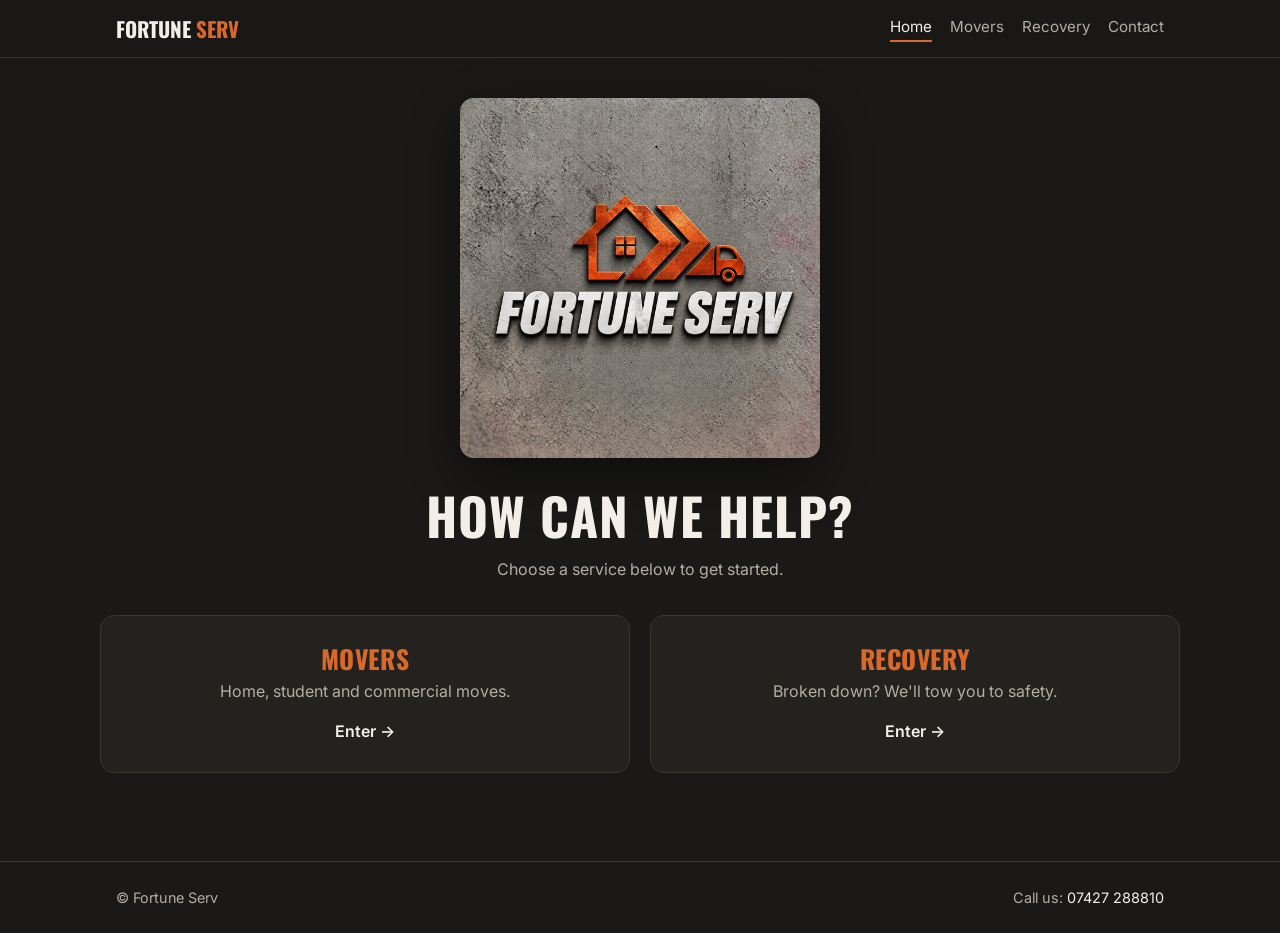
==== index.html @ 7a028d31 "Initial Fortune Serv website Co-Authored-By: Claude Opus 5.5 <noreply@anthropic.com>" ====
<!doctype html>
<html lang="en">
<head>
  <meta charset="utf-8">
  <meta name="viewport" content="width=device-width, initial-scale=1">
  <title>Fortune Serv | Movers &amp; Vehicle Recovery</title>
  <meta name="description" content="Fortune Serv — home, student and commercial moves, plus vehicle recovery and towing.">
  <link rel="icon" href="images/fortune-serv-logo.jpg">
  <link rel="preconnect" href="https://fonts.googleapis.com">
  <link rel="preconnect" href="https://fonts.gstatic.com" crossorigin>
  <link href="https://fonts.googleapis.com/css2?family=Inter:wght@400;600&family=Oswald:wght@600;700&display=swap" rel="stylesheet">
  <link rel="stylesheet" href="css/style.css">
</head>
<body>
  <header class="site-header">
    <div class="container">
      <a class="brand" href="index.html">Fortune <span>Serv</span></a>
      <nav class="nav">
        <a href="index.html" aria-current="page">Home</a>
        <a href="movers.html">Movers</a>
        <a href="recovery.html">Recovery</a>
        <a href="contact.html">Contact</a>
      </nav>
    </div>
  </header>

  <main>
    <section class="hero container">
      <img class="hero-logo" src="images/fortune-serv-logo.jpg" alt="Fortune Serv logo">
      <h1>How can we help?</h1>
      <p>Choose a service below to get started.</p>

      <div class="choice-grid">
        <a class="choice" href="movers.html">
          <h2>Movers</h2>
          <p>Home, student and commercial moves.</p>
          <span class="arrow">Enter &rarr;</span>
        </a>
        <a class="choice" href="recovery.html">
          <h2>Recovery</h2>
          <p>Broken down? We'll tow you to safety.</p>
          <span class="arrow">Enter &rarr;</span>
        </a>
      </div>
    </section>
  </main>

  <footer class="site-footer">
    <div class="container">
      <span>&copy; Fortune Serv</span>
      <span>Call us: <a href="tel:+447427288810">07427 288810</a></span>
    </div>
  </footer>
</body>
</html>
---- css/style.css ----
/* Fortune Serv — shared styles */
:root {
  --bg: #1a1918;
  --surface: #24221f;
  --surface-2: #2e2b27;
  --line: #3a3631;
  --text: #f3efe8;
  --muted: #b5ada2;
  --accent: #d9692a;
  --accent-hover: #ef7c3a;
  --radius: 14px;
  --max: 1080px;
}

* { box-sizing: border-box; margin: 0; }

body {
  font-family: "Inter", system-ui, -apple-system, "Segoe UI", sans-serif;
  background: var(--bg);
  color: var(--text);
  line-height: 1.6;
  min-height: 100vh;
  display: flex;
  flex-direction: column;
}

img { max-width: 100%; display: block; }
a { color: inherit; }

h1, h2, h3 {
  font-family: "Oswald", "Arial Narrow", sans-serif;
  text-transform: uppercase;
  letter-spacing: 0.02em;
  line-height: 1.15;
}

.container {
  width: 100%;
  max-width: var(--max);
  margin: 0 auto;
  padding: 0 16px;
}

/* Header */
.site-header {
  position: sticky;
  top: 0;
  z-index: 10;
  background: rgba(26, 25, 24, 0.95);
  backdrop-filter: blur(6px);
  border-bottom: 1px solid var(--line);
}
.site-header .container {
  display: flex;
  flex-wrap: wrap;
  align-items: center;
  justify-content: space-between;
  gap: 8px 20px;
  padding-top: 12px;
  padding-bottom: 12px;
}
.brand {
  font-family: "Oswald", sans-serif;
  font-weight: 700;
  font-size: 1.3rem;
  text-transform: uppercase;
  text-decoration: none;
}
.brand span { color: var(--accent); }
.nav { display: flex; flex-wrap: wrap; gap: 6px 18px; }
.nav a {
  color: var(--muted);
  text-decoration: none;
  font-size: 0.95rem;
}
.nav a:hover, .nav a[aria-current="page"] { color: var(--text); }
.nav a[aria-current="page"] { border-bottom: 2px solid var(--accent); }

main { flex: 1; padding-bottom: 64px; }

/* Buttons */
.btn {
  display: inline-flex;
  align-items: center;
  justify-content: center;
  gap: 8px;
  padding: 14px 28px;
  border: 2px solid var(--accent);
  border-radius: 999px;
  background: var(--accent);
  color: #fff;
  font: inherit;
  font-weight: 600;
  text-decoration: none;
  cursor: pointer;
  transition: background 0.15s, border-color 0.15s, transform 0.15s;
}
.btn:hover { background: var(--accent-hover); border-color: var(--accent-hover); transform: translateY(-1px); }
.btn-outline { background: transparent; color: var(--text); }
.btn-outline:hover { background: var(--accent); }
.btn-lg { padding: 18px 36px; font-size: 1.15rem; }

/* Hero */
.hero { text-align: center; padding: 40px 0 24px; }
.hero-logo {
  width: min(360px, 78vw);
  margin: 0 auto 28px;
  border-radius: var(--radius);
  box-shadow: 0 20px 50px rgba(0, 0, 0, 0.45);
}
.hero h1 { font-size: clamp(2rem, 6vw, 3.2rem); }
.hero p { color: var(--muted); max-width: 560px; margin: 12px auto 0; }

/* Choice buttons (landing + movers) */
.choice-grid {
  display: grid;
  grid-template-columns: repeat(auto-fit, minmax(220px, 1fr));
  gap: 20px;
  margin-top: 32px;
}
.choice {
  display: block;
  padding: 28px 24px;
  background: var(--surface);
  border: 1px solid var(--line);
  border-radius: var(--radius);
  text-align: center;
  text-decoration: none;
  transition: border-color 0.15s, transform 0.15s;
}
.choice:hover { border-color: var(--accent); transform: translateY(-3px); }
.choice h2 { font-size: 1.6rem; color: var(--accent); }
.choice p { color: var(--muted); margin-top: 6px; }
.choice .arrow { display: inline-block; margin-top: 14px; font-weight: 600; }

/* Section heading */
.page-head { padding: 40px 0 8px; }
.page-head .eyebrow {
  color: var(--accent);
  font-weight: 600;
  font-size: 0.9rem;
  text-transform: uppercase;
  letter-spacing: 0.08em;
}
.page-head h1 { font-size: clamp(2rem, 5vw, 2.8rem); margin-top: 4px; }
.page-head p { color: var(--muted); margin-top: 8px; max-width: 620px; }

/* Service cards */
.service-grid {
  display: grid;
  grid-template-columns: repeat(auto-fit, minmax(260px, 1fr));
  gap: 20px;
  margin-top: 28px;
}
.service {
  display: flex;
  flex-direction: column;
  background: var(--surface);
  border: 1px solid var(--line);
  border-radius: var(--radius);
  overflow: hidden;
}
.service-body { padding: 20px 20px 0; flex: 1; }
.service h2 { font-size: 1.35rem; }
.service p { color: var(--muted); margin-top: 6px; }
.service-img {
  aspect-ratio: 16 / 10;
  margin: 18px 20px 0;
  border-radius: 10px;
  background: var(--surface-2);
  border: 1px dashed var(--line);
  display: grid;
  place-items: center;
  color: var(--muted);
  font-size: 0.85rem;
  object-fit: cover;
}
.service .btn { margin: 20px; }

/* Recovery call panel */
.call-panel {
  max-width: 560px;
  margin: 8px auto 0;
  padding: 32px 24px;
  background: var(--surface);
  border: 2px solid var(--accent);
  border-radius: var(--radius);
  text-align: center;
}
.call-panel h2 { font-size: clamp(1.8rem, 5vw, 2.4rem); }
.call-panel .phone {
  display: block;
  margin: 10px 0 22px;
  font-family: "Oswald", sans-serif;
  font-size: clamp(1.6rem, 6vw, 2.2rem);
  color: var(--accent);
  text-decoration: none;
}

/* Contact */
.contact-grid {
  display: grid;
  grid-template-columns: 1fr;
  gap: 24px;
  margin-top: 28px;
}
@media (min-width: 800px) {
  .contact-grid { grid-template-columns: 1fr 1.6fr; }
}
.card {
  background: var(--surface);
  border: 1px solid var(--line);
  border-radius: var(--radius);
  padding: 24px;
}
.card h2 { font-size: 1.4rem; margin-bottom: 8px; }
.card .phone {
  display: inline-block;
  font-family: "Oswald", sans-serif;
  font-size: 1.8rem;
  color: var(--accent);
  text-decoration: none;
  margin: 4px 0 16px;
}
.card p { color: var(--muted); }

.form { display: grid; gap: 16px; }
.field { display: grid; gap: 6px; }
.field label { font-weight: 600; font-size: 0.95rem; }
.field input, .field textarea {
  width: 100%;
  padding: 12px 14px;
  background: var(--bg);
  color: var(--text);
  border: 1px solid var(--line);
  border-radius: 10px;
  font: inherit;
}
.field input:focus, .field textarea:focus {
  outline: none;
  border-color: var(--accent);
  box-shadow: 0 0 0 3px rgba(217, 105, 42, 0.25);
}
.field textarea { min-height: 140px; resize: vertical; }

/* Footer */
.site-footer {
  border-top: 1px solid var(--line);
  padding: 24px 0;
  color: var(--muted);
  font-size: 0.9rem;
}
.site-footer .container {
  display: flex;
  flex-wrap: wrap;
  justify-content: space-between;
  gap: 8px;
}
.site-footer a { color: var(--text); text-decoration: none; }
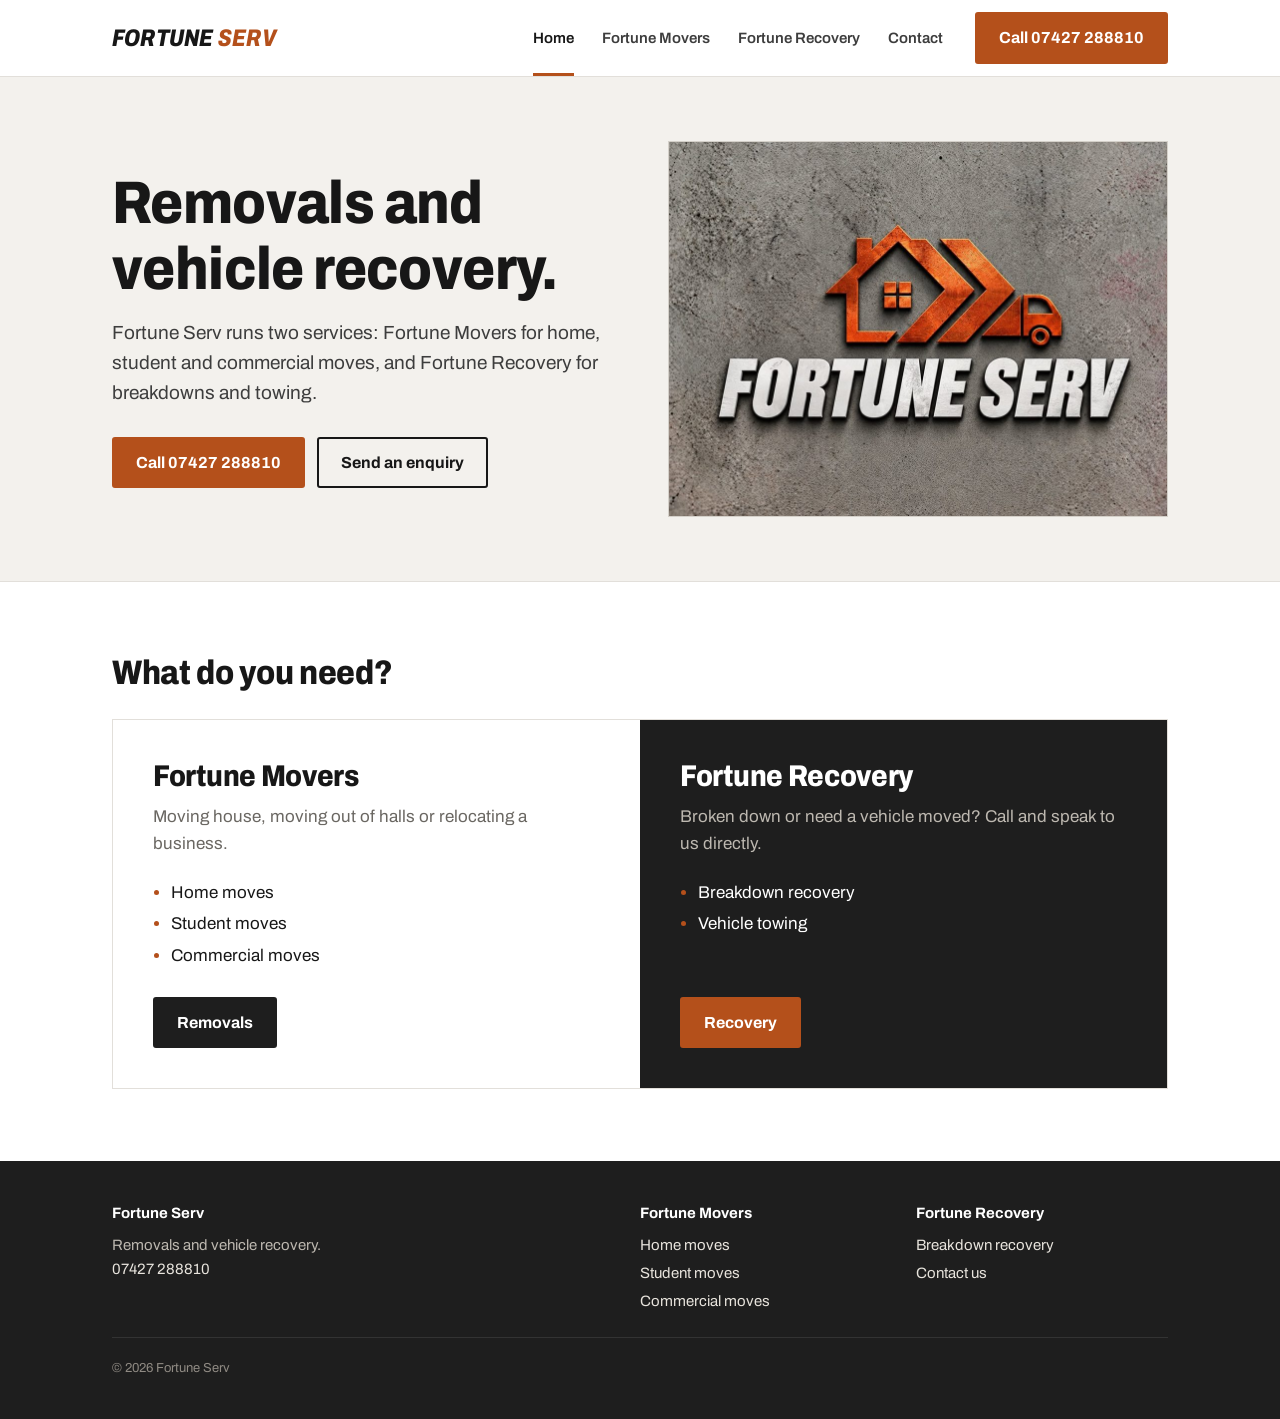
==== commit 9f7a9de7: "Redesign site: light professional layout, cropped logo banners, mobile call bar Co-Authored-By: Clau" ====
--- a/index.html
+++ b/index.html
@@ -1,55 +1,99 @@
 <!doctype html>
-<html lang="en">
+<html lang="en-GB">
 <head>
   <meta charset="utf-8">
   <meta name="viewport" content="width=device-width, initial-scale=1">
-  <title>Fortune Serv | Movers &amp; Vehicle Recovery</title>
-  <meta name="description" content="Fortune Serv — home, student and commercial moves, plus vehicle recovery and towing.">
-  <link rel="icon" href="images/fortune-serv-logo.jpg">
+  <title>Fortune Serv | Removals and Vehicle Recovery</title>
+  <meta name="description" content="Fortune Serv: home, student and commercial removals with Fortune Movers, and breakdown recovery with Fortune Recovery.">
+  <link rel="icon" href="images/favicon.svg" type="image/svg+xml">
   <link rel="preconnect" href="https://fonts.googleapis.com">
   <link rel="preconnect" href="https://fonts.gstatic.com" crossorigin>
-  <link href="https://fonts.googleapis.com/css2?family=Inter:wght@400;600&family=Oswald:wght@600;700&display=swap" rel="stylesheet">
+  <link href="https://fonts.googleapis.com/css2?family=Archivo:ital,wdth,wght@0,62..125,400..800;1,62..125,800&display=swap" rel="stylesheet">
   <link rel="stylesheet" href="css/style.css">
 </head>
 <body>
-  <header class="site-header">
-    <div class="container">
-      <a class="brand" href="index.html">Fortune <span>Serv</span></a>
-      <nav class="nav">
+  <header class="header">
+    <div class="wrap">
+      <a class="wordmark" href="index.html">Fortune <b>Serv</b></a>
+      <nav class="nav" aria-label="Main">
         <a href="index.html" aria-current="page">Home</a>
-        <a href="movers.html">Movers</a>
-        <a href="recovery.html">Recovery</a>
+        <a href="movers.html"><span class="nav-full">Fortune </span>Movers</a>
+        <a href="recovery.html"><span class="nav-full">Fortune </span>Recovery</a>
         <a href="contact.html">Contact</a>
       </nav>
+      <a class="btn header-call" href="tel:+447427288810">Call 07427 288810</a>
     </div>
   </header>
 
   <main>
-    <section class="hero container">
-      <img class="hero-logo" src="images/fortune-serv-logo.jpg" alt="Fortune Serv logo">
-      <h1>How can we help?</h1>
-      <p>Choose a service below to get started.</p>
+    <section class="hero">
+      <div class="wrap">
+        <div>
+          <h1>Removals and vehicle recovery.</h1>
+          <p class="lede">Fortune Serv runs two services: Fortune Movers for home, student and commercial moves, and Fortune Recovery for breakdowns and towing.</p>
+          <div class="actions">
+            <a class="btn" href="tel:+447427288810">Call 07427 288810</a>
+            <a class="btn btn-ghost" href="contact.html">Send an enquiry</a>
+          </div>
+        </div>
+        <img class="hero-img" src="images/hero-serv.jpg" width="1000" height="750" alt="Fortune Serv logo">
+      </div>
+    </section>
 
-      <div class="choice-grid">
-        <a class="choice" href="movers.html">
-          <h2>Movers</h2>
-          <p>Home, student and commercial moves.</p>
-          <span class="arrow">Enter &rarr;</span>
-        </a>
-        <a class="choice" href="recovery.html">
-          <h2>Recovery</h2>
-          <p>Broken down? We'll tow you to safety.</p>
-          <span class="arrow">Enter &rarr;</span>
-        </a>
+    <section class="section">
+      <div class="wrap">
+        <h2 class="section-title">What do you need?</h2>
+        <div class="split">
+          <div class="split-item">
+            <h3>Fortune Movers</h3>
+            <p>Moving house, moving out of halls or relocating a business.</p>
+            <ul>
+              <li>Home moves</li>
+              <li>Student moves</li>
+              <li>Commercial moves</li>
+            </ul>
+            <a class="btn btn-dark" href="movers.html">Removals</a>
+          </div>
+          <div class="split-item is-dark">
+            <h3>Fortune Recovery</h3>
+            <p>Broken down or need a vehicle moved? Call and speak to us directly.</p>
+            <ul>
+              <li>Breakdown recovery</li>
+              <li>Vehicle towing</li>
+            </ul>
+            <a class="btn" href="recovery.html">Recovery</a>
+          </div>
+        </div>
       </div>
     </section>
   </main>
 
-  <footer class="site-footer">
-    <div class="container">
-      <span>&copy; Fortune Serv</span>
-      <span>Call us: <a href="tel:+447427288810">07427 288810</a></span>
+  <footer class="footer">
+    <div class="wrap">
+      <div>
+        <h4>Fortune Serv</h4>
+        <p>Removals and vehicle recovery.</p>
+        <p><a href="tel:+447427288810">07427 288810</a></p>
+      </div>
+      <div>
+        <h4>Fortune Movers</h4>
+        <ul>
+          <li><a href="home-moves.html">Home moves</a></li>
+          <li><a href="student-moves.html">Student moves</a></li>
+          <li><a href="commercial-moves.html">Commercial moves</a></li>
+        </ul>
+      </div>
+      <div>
+        <h4>Fortune Recovery</h4>
+        <ul>
+          <li><a href="recovery.html">Breakdown recovery</a></li>
+          <li><a href="contact.html">Contact us</a></li>
+        </ul>
+      </div>
+      <p class="legal">&copy; 2026 Fortune Serv</p>
     </div>
   </footer>
+
+  <a class="callbar" href="tel:+447427288810">Call 07427 288810</a>
 </body>
 </html>
--- a/css/style.css
+++ b/css/style.css
@@ -1,259 +1,391 @@
-/* Fortune Serv — shared styles */
+/* Fortune Serv */
+
 :root {
-  --bg: #1a1918;
-  --surface: #24221f;
-  --surface-2: #2e2b27;
-  --line: #3a3631;
-  --text: #f3efe8;
-  --muted: #b5ada2;
-  --accent: #d9692a;
-  --accent-hover: #ef7c3a;
-  --radius: 14px;
-  --max: 1080px;
-}
-
-* { box-sizing: border-box; margin: 0; }
+  --ink: #171717;
+  --ink-soft: #3d3d3d;
+  --muted: #6a6762;
+  --line: #e2dfda;
+  --paper: #ffffff;
+  --stone: #f3f1ed;
+  --char: #1e1e1e;
+  --copper: #b4501b;
+  --copper-dark: #933f13;
+  --wrap: 1120px;
+}
+
+* { box-sizing: border-box; margin: 0; padding: 0; }
+
+html { -webkit-text-size-adjust: 100%; }
 
 body {
-  font-family: "Inter", system-ui, -apple-system, "Segoe UI", sans-serif;
-  background: var(--bg);
-  color: var(--text);
+  font-family: "Archivo", "Helvetica Neue", Arial, sans-serif;
+  font-size: 17px;
   line-height: 1.6;
-  min-height: 100vh;
-  display: flex;
-  flex-direction: column;
-}
-
-img { max-width: 100%; display: block; }
+  color: var(--ink);
+  background: var(--paper);
+}
+
+img { display: block; max-width: 100%; height: auto; }
 a { color: inherit; }
 
 h1, h2, h3 {
-  font-family: "Oswald", "Arial Narrow", sans-serif;
-  text-transform: uppercase;
-  letter-spacing: 0.02em;
-  line-height: 1.15;
-}
-
-.container {
-  width: 100%;
-  max-width: var(--max);
+  font-weight: 800;
+  font-stretch: 88%;
+  line-height: 1.1;
+  letter-spacing: -0.01em;
+}
+
+.wrap {
+  max-width: var(--wrap);
   margin: 0 auto;
   padding: 0 16px;
 }
-
-/* Header */
-.site-header {
-  position: sticky;
-  top: 0;
-  z-index: 10;
-  background: rgba(26, 25, 24, 0.95);
-  backdrop-filter: blur(6px);
+@media (min-width: 700px) {
+  .wrap { padding: 0 32px; }
+}
+
+/* ---------- Header ---------- */
+
+.header {
   border-bottom: 1px solid var(--line);
-}
-.site-header .container {
+  background: var(--paper);
+}
+.header .wrap {
   display: flex;
   flex-wrap: wrap;
   align-items: center;
   justify-content: space-between;
-  gap: 8px 20px;
-  padding-top: 12px;
-  padding-bottom: 12px;
-}
-.brand {
-  font-family: "Oswald", sans-serif;
-  font-weight: 700;
-  font-size: 1.3rem;
+  column-gap: 32px;
+}
+
+.wordmark {
+  display: inline-block;
+  padding: 16px 0;
+  text-decoration: none;
+  font-weight: 800;
+  font-stretch: 80%;
+  font-style: italic;
+  font-size: 24px;
+  letter-spacing: 0.01em;
   text-transform: uppercase;
-  text-decoration: none;
-}
-.brand span { color: var(--accent); }
-.nav { display: flex; flex-wrap: wrap; gap: 6px 18px; }
+}
+.wordmark b { color: var(--copper); font-weight: 800; }
+
+.nav {
+  display: flex;
+  gap: 24px;
+  width: 100%;
+  overflow-x: auto;
+  border-top: 1px solid var(--line);
+}
 .nav a {
-  color: var(--muted);
-  text-decoration: none;
-  font-size: 0.95rem;
-}
-.nav a:hover, .nav a[aria-current="page"] { color: var(--text); }
-.nav a[aria-current="page"] { border-bottom: 2px solid var(--accent); }
-
-main { flex: 1; padding-bottom: 64px; }
-
-/* Buttons */
+  padding: 12px 0;
+  font-size: 15px;
+  font-weight: 600;
+  color: var(--ink-soft);
+  text-decoration: none;
+  white-space: nowrap;
+  border-bottom: 3px solid transparent;
+}
+.nav a:hover { color: var(--ink); }
+.nav a[aria-current="page"] { color: var(--ink); border-bottom-color: var(--copper); }
+
+.header .header-call { display: none; }
+
+@media (min-width: 860px) {
+  .nav { width: auto; border-top: 0; margin-left: auto; gap: 28px; }
+  .header .wrap { flex-wrap: nowrap; }
+  .nav a { padding: 26px 0 23px; }
+  .header .header-call { display: inline-flex; }
+}
+
+/* ---------- Buttons ---------- */
+
 .btn {
   display: inline-flex;
   align-items: center;
   justify-content: center;
-  gap: 8px;
-  padding: 14px 28px;
-  border: 2px solid var(--accent);
-  border-radius: 999px;
-  background: var(--accent);
+  padding: 14px 22px;
+  border: 2px solid var(--copper);
+  border-radius: 3px;
+  background: var(--copper);
   color: #fff;
   font: inherit;
-  font-weight: 600;
+  font-size: 16px;
+  font-weight: 700;
+  line-height: 1.2;
   text-decoration: none;
   cursor: pointer;
-  transition: background 0.15s, border-color 0.15s, transform 0.15s;
-}
-.btn:hover { background: var(--accent-hover); border-color: var(--accent-hover); transform: translateY(-1px); }
-.btn-outline { background: transparent; color: var(--text); }
-.btn-outline:hover { background: var(--accent); }
-.btn-lg { padding: 18px 36px; font-size: 1.15rem; }
-
-/* Hero */
-.hero { text-align: center; padding: 40px 0 24px; }
-.hero-logo {
-  width: min(360px, 78vw);
-  margin: 0 auto 28px;
-  border-radius: var(--radius);
-  box-shadow: 0 20px 50px rgba(0, 0, 0, 0.45);
-}
-.hero h1 { font-size: clamp(2rem, 6vw, 3.2rem); }
-.hero p { color: var(--muted); max-width: 560px; margin: 12px auto 0; }
-
-/* Choice buttons (landing + movers) */
-.choice-grid {
-  display: grid;
-  grid-template-columns: repeat(auto-fit, minmax(220px, 1fr));
-  gap: 20px;
-  margin-top: 32px;
-}
-.choice {
-  display: block;
-  padding: 28px 24px;
-  background: var(--surface);
+}
+.btn:hover { background: var(--copper-dark); border-color: var(--copper-dark); }
+.btn:focus-visible, .nav a:focus-visible, a:focus-visible {
+  outline: 3px solid var(--copper);
+  outline-offset: 2px;
+}
+.btn-dark { background: var(--char); border-color: var(--char); }
+.btn-dark:hover { background: #000; border-color: #000; }
+.btn-ghost { background: transparent; color: var(--ink); border-color: var(--ink); }
+.btn-ghost:hover { background: var(--ink); color: #fff; border-color: var(--ink); }
+
+/* ---------- Hero ---------- */
+
+.hero {
+  background: var(--stone);
+  border-bottom: 1px solid var(--line);
+}
+.hero .wrap {
+  display: grid;
+  gap: 32px;
+  padding-top: 40px;
+  padding-bottom: 40px;
+}
+.hero h1 { font-size: clamp(36px, 7vw, 60px); }
+.hero .lede {
+  margin-top: 16px;
+  max-width: 34em;
+  font-size: 19px;
+  color: var(--ink-soft);
+}
+.hero .actions { display: flex; flex-wrap: wrap; gap: 12px; margin-top: 28px; }
+.hero-img { width: 100%; border: 1px solid #d4d0c9; }
+
+@media (min-width: 860px) {
+  .hero .wrap {
+    grid-template-columns: 1fr 1fr;
+    align-items: center;
+    gap: 56px;
+    padding-top: 64px;
+    padding-bottom: 64px;
+  }
+}
+
+.crumbs {
+  margin-bottom: 14px;
+  font-size: 14px;
+  color: var(--muted);
+}
+.crumbs a { color: var(--muted); }
+.crumbs a:hover { color: var(--ink); }
+
+/* ---------- Sections ---------- */
+
+.section { padding: 48px 0; }
+@media (min-width: 860px) {
+  .section { padding: 72px 0; }
+}
+.section-title { font-size: clamp(26px, 4vw, 34px); }
+.section-intro { margin-top: 8px; color: var(--muted); max-width: 40em; }
+
+/* Two-way split on the home page */
+.split {
+  display: grid;
+  margin-top: 28px;
   border: 1px solid var(--line);
-  border-radius: var(--radius);
-  text-align: center;
-  text-decoration: none;
-  transition: border-color 0.15s, transform 0.15s;
-}
-.choice:hover { border-color: var(--accent); transform: translateY(-3px); }
-.choice h2 { font-size: 1.6rem; color: var(--accent); }
-.choice p { color: var(--muted); margin-top: 6px; }
-.choice .arrow { display: inline-block; margin-top: 14px; font-weight: 600; }
-
-/* Section heading */
-.page-head { padding: 40px 0 8px; }
-.page-head .eyebrow {
-  color: var(--accent);
-  font-weight: 600;
-  font-size: 0.9rem;
-  text-transform: uppercase;
-  letter-spacing: 0.08em;
-}
-.page-head h1 { font-size: clamp(2rem, 5vw, 2.8rem); margin-top: 4px; }
-.page-head p { color: var(--muted); margin-top: 8px; max-width: 620px; }
-
-/* Service cards */
-.service-grid {
-  display: grid;
-  grid-template-columns: repeat(auto-fit, minmax(260px, 1fr));
-  gap: 20px;
-  margin-top: 28px;
-}
-.service {
+}
+.split-item {
   display: flex;
   flex-direction: column;
-  background: var(--surface);
-  border: 1px solid var(--line);
-  border-radius: var(--radius);
-  overflow: hidden;
-}
-.service-body { padding: 20px 20px 0; flex: 1; }
-.service h2 { font-size: 1.35rem; }
-.service p { color: var(--muted); margin-top: 6px; }
-.service-img {
-  aspect-ratio: 16 / 10;
-  margin: 18px 20px 0;
-  border-radius: 10px;
-  background: var(--surface-2);
-  border: 1px dashed var(--line);
-  display: grid;
-  place-items: center;
+  padding: 32px 24px;
+}
+.split-item + .split-item { border-top: 1px solid var(--line); }
+.split-item.is-dark { background: var(--char); color: #fff; border-color: var(--char); }
+.split-item h3 { font-size: 30px; }
+.split-item p { margin-top: 10px; color: var(--muted); }
+.split-item.is-dark p { color: #bdb8b0; }
+.split-item ul { margin: 18px 0 28px; padding-left: 18px; }
+.split-item li { margin-top: 4px; }
+.split-item li::marker { color: var(--copper); }
+.split-item .btn { margin-top: auto; align-self: flex-start; }
+
+@media (min-width: 760px) {
+  .split { grid-template-columns: 1fr 1fr; }
+  .split-item { padding: 40px; }
+  .split-item + .split-item { border-top: 0; }
+}
+
+/* Movers: three move types */
+.types {
+  display: grid;
+  margin-top: 28px;
+  border-top: 2px solid var(--ink);
+}
+.type {
+  display: grid;
+  align-content: start;
+  gap: 6px;
+  padding: 24px 0;
+  border-bottom: 1px solid var(--line);
+  text-decoration: none;
+}
+.type h3 { font-size: 26px; }
+.type p { color: var(--muted); }
+.type .go { font-weight: 700; color: var(--copper); }
+a.type:hover h3 { text-decoration: underline; text-decoration-thickness: 2px; text-underline-offset: 4px; }
+
+@media (min-width: 760px) {
+  .types { grid-template-columns: repeat(3, 1fr); border-bottom: 1px solid var(--line); }
+  .type { padding: 28px 28px 32px 0; border-bottom: 0; }
+  .type + .type { padding-left: 28px; border-left: 1px solid var(--line); }
+}
+
+/* Service list on each move page */
+.services { margin-top: 28px; border-top: 2px solid var(--ink); }
+.service {
+  display: grid;
+  gap: 16px;
+  padding: 28px 0;
+  border-bottom: 1px solid var(--line);
+}
+.service h2 { font-size: 24px; }
+.service p { margin-top: 6px; color: var(--ink-soft); max-width: 40em; }
+.service .btn { justify-self: start; }
+.service-photo { margin-top: 16px; max-width: 520px; border: 1px solid var(--line); }
+
+@media (min-width: 760px) {
+  .service { grid-template-columns: 1fr auto; align-items: start; gap: 40px; }
+}
+
+/* Call strip */
+.callout {
+  background: var(--char);
+  color: #fff;
+}
+.callout .wrap {
+  display: flex;
+  flex-wrap: wrap;
+  align-items: center;
+  justify-content: space-between;
+  gap: 16px 32px;
+  padding-top: 32px;
+  padding-bottom: 32px;
+}
+.callout p { font-size: 20px; font-weight: 600; }
+.callout p span { color: #bdb8b0; font-weight: 400; }
+
+/* Recovery */
+.phone-big {
+  display: inline-block;
+  margin-top: 8px;
+  font-size: clamp(34px, 7vw, 52px);
+  font-weight: 800;
+  font-stretch: 88%;
+  color: var(--copper);
+  text-decoration: none;
+  letter-spacing: 0.01em;
+}
+.phone-big:hover { color: var(--copper-dark); }
+
+/* ---------- Contact ---------- */
+
+.contact {
+  display: grid;
+  gap: 40px;
+}
+@media (min-width: 860px) {
+  .contact { grid-template-columns: 1fr 1.5fr; gap: 72px; }
+}
+.contact-details dt {
+  margin-top: 24px;
+  font-size: 14px;
+  font-weight: 700;
   color: var(--muted);
-  font-size: 0.85rem;
-  object-fit: cover;
-}
-.service .btn { margin: 20px; }
-
-/* Recovery call panel */
-.call-panel {
-  max-width: 560px;
-  margin: 8px auto 0;
-  padding: 32px 24px;
-  background: var(--surface);
-  border: 2px solid var(--accent);
-  border-radius: var(--radius);
-  text-align: center;
-}
-.call-panel h2 { font-size: clamp(1.8rem, 5vw, 2.4rem); }
-.call-panel .phone {
-  display: block;
-  margin: 10px 0 22px;
-  font-family: "Oswald", sans-serif;
-  font-size: clamp(1.6rem, 6vw, 2.2rem);
-  color: var(--accent);
-  text-decoration: none;
-}
-
-/* Contact */
-.contact-grid {
-  display: grid;
-  grid-template-columns: 1fr;
-  gap: 24px;
-  margin-top: 28px;
-}
-@media (min-width: 800px) {
-  .contact-grid { grid-template-columns: 1fr 1.6fr; }
-}
-.card {
-  background: var(--surface);
-  border: 1px solid var(--line);
-  border-radius: var(--radius);
-  padding: 24px;
-}
-.card h2 { font-size: 1.4rem; margin-bottom: 8px; }
-.card .phone {
-  display: inline-block;
-  font-family: "Oswald", sans-serif;
-  font-size: 1.8rem;
-  color: var(--accent);
-  text-decoration: none;
-  margin: 4px 0 16px;
-}
-.card p { color: var(--muted); }
-
-.form { display: grid; gap: 16px; }
+}
+.contact-details dt:first-child { margin-top: 0; }
+.contact-details dd { margin-top: 2px; font-size: 20px; }
+.contact-details dd a { font-weight: 700; text-decoration: none; }
+.contact-details dd a:hover { color: var(--copper); }
+.contact-note {
+  margin-top: 32px;
+  padding: 16px 18px;
+  border-left: 3px solid var(--copper);
+  background: var(--stone);
+  font-size: 15px;
+  color: var(--ink-soft);
+}
+
+.form { display: grid; gap: 20px; }
+.form-row { display: grid; gap: 20px; }
+@media (min-width: 600px) {
+  .form-row { grid-template-columns: 1fr 1fr; }
+}
 .field { display: grid; gap: 6px; }
-.field label { font-weight: 600; font-size: 0.95rem; }
+.field label { font-size: 15px; font-weight: 700; }
+.field label span { font-weight: 400; color: var(--muted); }
 .field input, .field textarea {
   width: 100%;
   padding: 12px 14px;
-  background: var(--bg);
-  color: var(--text);
-  border: 1px solid var(--line);
-  border-radius: 10px;
+  border: 1px solid #c9c5be;
+  border-radius: 3px;
+  background: #fff;
+  color: var(--ink);
   font: inherit;
+  font-size: 16px;
 }
 .field input:focus, .field textarea:focus {
-  outline: none;
-  border-color: var(--accent);
-  box-shadow: 0 0 0 3px rgba(217, 105, 42, 0.25);
-}
-.field textarea { min-height: 140px; resize: vertical; }
-
-/* Footer */
-.site-footer {
-  border-top: 1px solid var(--line);
-  padding: 24px 0;
-  color: var(--muted);
-  font-size: 0.9rem;
-}
-.site-footer .container {
-  display: flex;
-  flex-wrap: wrap;
-  justify-content: space-between;
-  gap: 8px;
-}
-.site-footer a { color: var(--text); text-decoration: none; }
+  outline: 2px solid var(--copper);
+  outline-offset: -1px;
+  border-color: var(--copper);
+}
+.field textarea { min-height: 160px; resize: vertical; }
+.form .btn { justify-self: start; }
+
+/* ---------- Footer ---------- */
+
+.footer {
+  background: var(--char);
+  color: #bdb8b0;
+  font-size: 15px;
+}
+.footer .wrap {
+  display: grid;
+  gap: 24px;
+  padding-top: 40px;
+  padding-bottom: 40px;
+}
+.footer h4 {
+  margin-bottom: 8px;
+  color: #fff;
+  font-size: 15px;
+}
+.footer ul { list-style: none; }
+.footer li { margin-top: 4px; }
+.footer a { color: #e8e4dd; text-decoration: none; }
+.footer a:hover { color: #fff; text-decoration: underline; }
+.footer .legal {
+  border-top: 1px solid #333;
+  padding-top: 20px;
+  font-size: 13px;
+  color: #8f8a83;
+}
+@media (min-width: 760px) {
+  .footer .wrap { grid-template-columns: 2fr 1fr 1fr; }
+  .footer .legal { grid-column: 1 / -1; }
+}
+
+/* ---------- Mobile call bar ---------- */
+
+.callbar {
+  position: fixed;
+  left: 0;
+  right: 0;
+  bottom: 0;
+  z-index: 20;
+  display: block;
+  padding: 14px 16px calc(14px + env(safe-area-inset-bottom));
+  background: var(--copper);
+  color: #fff;
+  text-align: center;
+  font-weight: 700;
+  text-decoration: none;
+}
+body { padding-bottom: 56px; }
+@media (min-width: 860px) {
+  .callbar { display: none; }
+  body { padding-bottom: 0; }
+}
+
+.hero-plain .wrap { display: block; }
+.nav-full { display: none; }
+@media (min-width: 860px) {
+  .nav-full { display: inline; }
+}
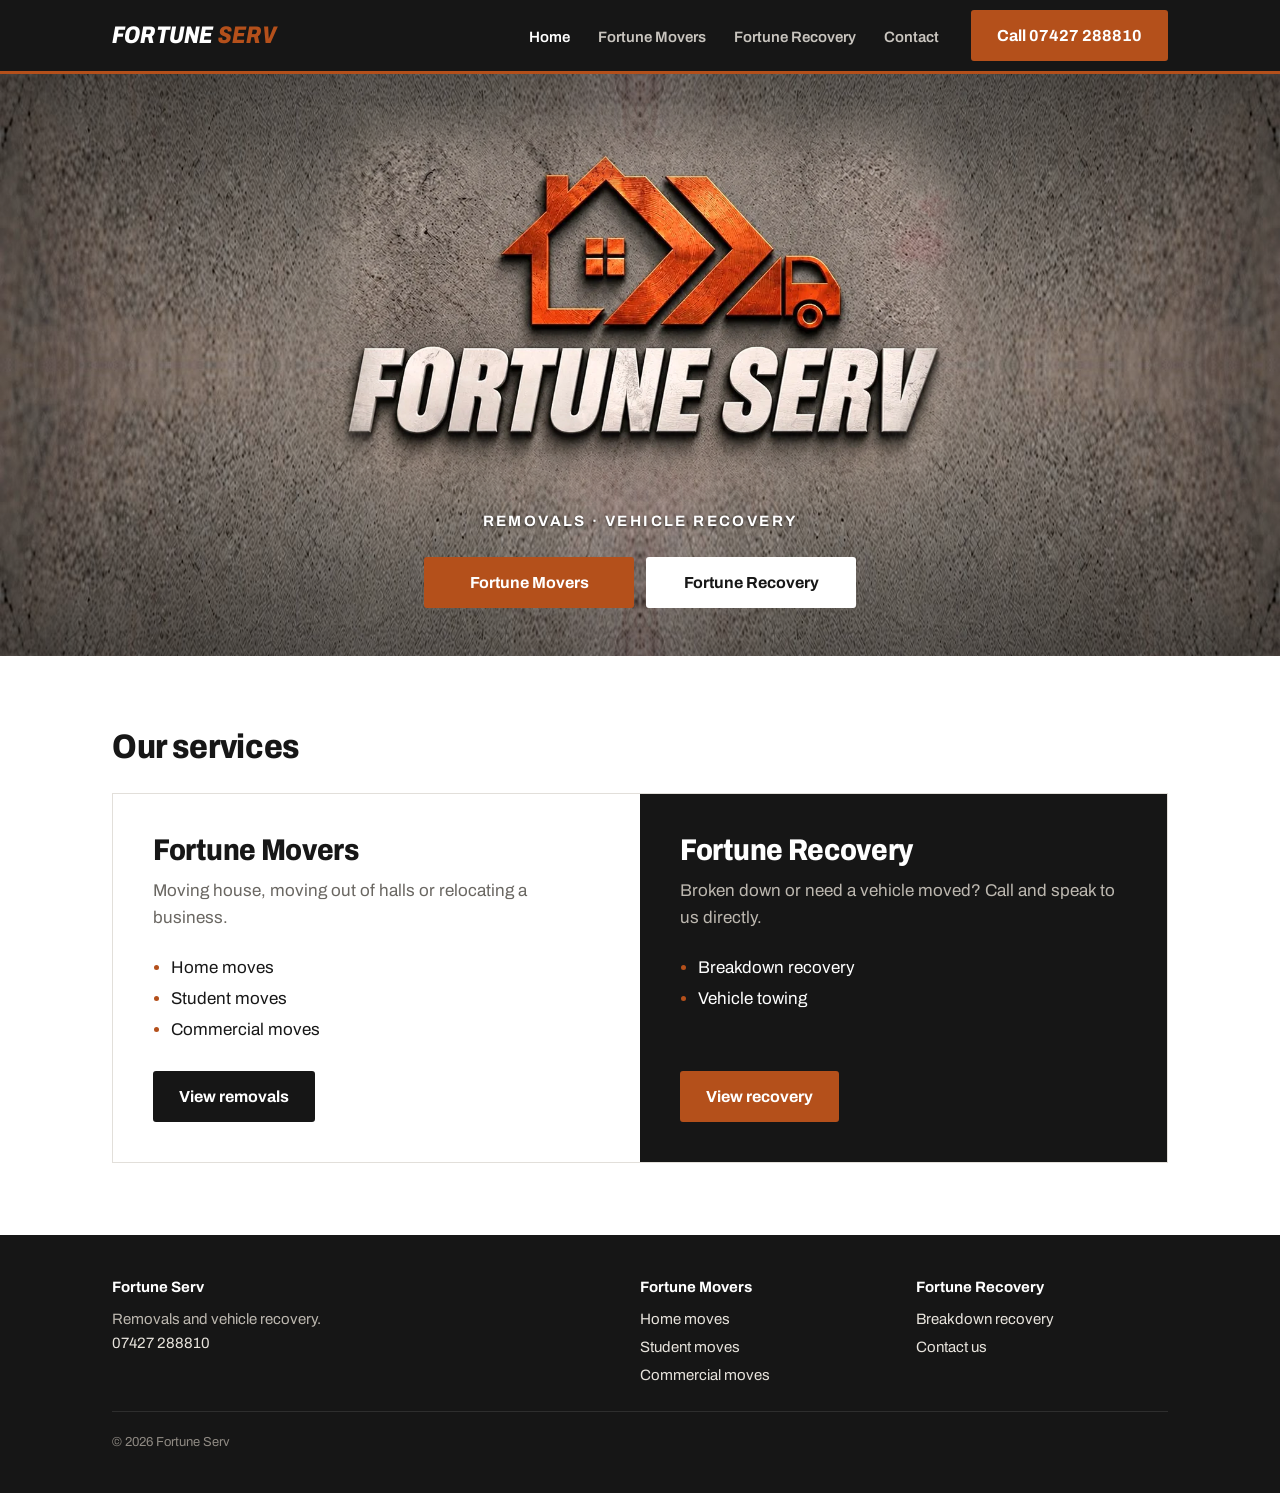
==== commit e63349d5: "Add full-width company banner and dark header; rework page layouts Co-Authored-By: Claude Opus 5.5 <" ====
--- a/index.html
+++ b/index.html
@@ -26,23 +26,20 @@
   </header>
 
   <main>
-    <section class="hero">
+    <section class="banner">
       <div class="wrap">
-        <div>
-          <h1>Removals and vehicle recovery.</h1>
-          <p class="lede">Fortune Serv runs two services: Fortune Movers for home, student and commercial moves, and Fortune Recovery for breakdowns and towing.</p>
-          <div class="actions">
-            <a class="btn" href="tel:+447427288810">Call 07427 288810</a>
-            <a class="btn btn-ghost" href="contact.html">Send an enquiry</a>
-          </div>
+        <h1><img class="banner-logo" src="images/logo-serv.webp" width="1100" height="645" alt="Fortune Serv"></h1>
+        <p class="banner-tag">Removals &middot; Vehicle Recovery</p>
+        <div class="banner-actions">
+          <a class="btn" href="movers.html">Fortune Movers</a>
+          <a class="btn btn-light" href="recovery.html">Fortune Recovery</a>
         </div>
-        <img class="hero-img" src="images/hero-serv.jpg" width="1000" height="750" alt="Fortune Serv logo">
       </div>
     </section>
 
     <section class="section">
       <div class="wrap">
-        <h2 class="section-title">What do you need?</h2>
+        <h2 class="section-title">Our services</h2>
         <div class="split">
           <div class="split-item">
             <h3>Fortune Movers</h3>
@@ -52,7 +49,7 @@
               <li>Student moves</li>
               <li>Commercial moves</li>
             </ul>
-            <a class="btn btn-dark" href="movers.html">Removals</a>
+            <a class="btn btn-dark" href="movers.html">View removals</a>
           </div>
           <div class="split-item is-dark">
             <h3>Fortune Recovery</h3>
@@ -61,7 +58,7 @@
               <li>Breakdown recovery</li>
               <li>Vehicle towing</li>
             </ul>
-            <a class="btn" href="recovery.html">Recovery</a>
+            <a class="btn" href="recovery.html">View recovery</a>
           </div>
         </div>
       </div>
--- a/css/style.css
+++ b/css/style.css
@@ -7,7 +7,7 @@
   --line: #e2dfda;
   --paper: #ffffff;
   --stone: #f3f1ed;
-  --char: #1e1e1e;
+  --char: #161616;
   --copper: #b4501b;
   --copper-dark: #933f13;
   --wrap: 1120px;
@@ -23,10 +23,15 @@
   line-height: 1.6;
   color: var(--ink);
   background: var(--paper);
+  padding-bottom: 56px; /* room for the mobile call bar */
 }
 
 img { display: block; max-width: 100%; height: auto; }
 a { color: inherit; }
+a:focus-visible, .btn:focus-visible {
+  outline: 3px solid var(--copper);
+  outline-offset: 2px;
+}
 
 h1, h2, h3 {
   font-weight: 800;
@@ -47,8 +52,9 @@
 /* ---------- Header ---------- */
 
 .header {
-  border-bottom: 1px solid var(--line);
-  background: var(--paper);
+  background: var(--char);
+  color: #fff;
+  border-bottom: 3px solid var(--copper);
 }
 .header .wrap {
   display: flex;
@@ -73,29 +79,31 @@
 
 .nav {
   display: flex;
-  gap: 24px;
+  gap: 22px;
   width: 100%;
-  overflow-x: auto;
-  border-top: 1px solid var(--line);
+  border-top: 1px solid #2c2c2c;
 }
 .nav a {
   padding: 12px 0;
   font-size: 15px;
   font-weight: 600;
-  color: var(--ink-soft);
+  color: #c9c5bf;
   text-decoration: none;
   white-space: nowrap;
   border-bottom: 3px solid transparent;
-}
-.nav a:hover { color: var(--ink); }
-.nav a[aria-current="page"] { color: var(--ink); border-bottom-color: var(--copper); }
+  margin-bottom: -3px;
+}
+.nav a:hover { color: #fff; }
+.nav a[aria-current="page"] { color: #fff; border-bottom-color: var(--copper); }
+.nav-full { display: none; }
 
 .header .header-call { display: none; }
 
 @media (min-width: 860px) {
+  .header .wrap { flex-wrap: nowrap; }
   .nav { width: auto; border-top: 0; margin-left: auto; gap: 28px; }
-  .header .wrap { flex-wrap: nowrap; }
-  .nav a { padding: 26px 0 23px; }
+  .nav a { padding: 25px 0 22px; }
+  .nav-full { display: inline; }
   .header .header-call { display: inline-flex; }
 }
 
@@ -105,7 +113,7 @@
   display: inline-flex;
   align-items: center;
   justify-content: center;
-  padding: 14px 22px;
+  padding: 14px 24px;
   border: 2px solid var(--copper);
   border-radius: 3px;
   background: var(--copper);
@@ -118,54 +126,73 @@
   cursor: pointer;
 }
 .btn:hover { background: var(--copper-dark); border-color: var(--copper-dark); }
-.btn:focus-visible, .nav a:focus-visible, a:focus-visible {
-  outline: 3px solid var(--copper);
-  outline-offset: 2px;
-}
+.btn-light { background: #fff; border-color: #fff; color: var(--ink); }
+.btn-light:hover { background: #ece9e4; border-color: #ece9e4; }
 .btn-dark { background: var(--char); border-color: var(--char); }
 .btn-dark:hover { background: #000; border-color: #000; }
-.btn-ghost { background: transparent; color: var(--ink); border-color: var(--ink); }
-.btn-ghost:hover { background: var(--ink); color: #fff; border-color: var(--ink); }
-
-/* ---------- Hero ---------- */
-
-.hero {
-  background: var(--stone);
-  border-bottom: 1px solid var(--line);
-}
-.hero .wrap {
-  display: grid;
-  gap: 32px;
-  padding-top: 40px;
-  padding-bottom: 40px;
-}
-.hero h1 { font-size: clamp(36px, 7vw, 60px); }
-.hero .lede {
-  margin-top: 16px;
-  max-width: 34em;
-  font-size: 19px;
-  color: var(--ink-soft);
-}
-.hero .actions { display: flex; flex-wrap: wrap; gap: 12px; margin-top: 28px; }
-.hero-img { width: 100%; border: 1px solid #d4d0c9; }
-
-@media (min-width: 860px) {
-  .hero .wrap {
-    grid-template-columns: 1fr 1fr;
-    align-items: center;
-    gap: 56px;
-    padding-top: 64px;
-    padding-bottom: 64px;
-  }
-}
-
-.crumbs {
-  margin-bottom: 14px;
-  font-size: 14px;
-  color: var(--muted);
-}
-.crumbs a { color: var(--muted); }
-.crumbs a:hover { color: var(--ink); }
+
+/* ---------- Banner ---------- */
+
+.banner {
+  color: #fff;
+  text-align: center;
+  background-color: #6d6862;
+  background-image:
+    radial-gradient(ellipse at center, rgba(0, 0, 0, 0) 30%, rgba(0, 0, 0, 0.55) 100%),
+    url("../images/concrete.jpg");
+  background-size: cover;
+  background-position: center;
+}
+.banner .wrap { padding-top: 32px; padding-bottom: 48px; }
+.banner-logo {
+  width: min(680px, 100%);
+  margin: 0 auto;
+}
+.banner-logo-sm { width: min(500px, 100%); }
+.banner-tag {
+  margin-top: 4px;
+  font-size: 15px;
+  font-weight: 700;
+  letter-spacing: 0.16em;
+  text-transform: uppercase;
+  text-shadow: 0 1px 3px rgba(0, 0, 0, 0.6);
+}
+.banner-actions {
+  display: flex;
+  flex-wrap: wrap;
+  justify-content: center;
+  gap: 12px;
+  margin-top: 24px;
+}
+.banner-actions .btn { min-width: 210px; }
+
+.banner-call {
+  margin-top: 4px;
+  text-shadow: 0 2px 6px rgba(0, 0, 0, 0.6);
+}
+.banner-call h1 { font-size: clamp(30px, 6vw, 44px); }
+.banner-call a {
+  display: inline-block;
+  margin-top: 4px;
+  font-size: clamp(34px, 7vw, 54px);
+  font-weight: 800;
+  font-stretch: 88%;
+  text-decoration: none;
+}
+
+/* Shorter banner with a page title, for inner pages */
+.banner-page {
+  text-align: left;
+  background-image:
+    linear-gradient(rgba(18, 18, 18, 0.62), rgba(18, 18, 18, 0.62)),
+    url("../images/concrete.jpg");
+}
+.banner-page .wrap { padding-top: 44px; padding-bottom: 48px; }
+.banner-page h1 { font-size: clamp(34px, 6vw, 52px); }
+.banner-page .lede { margin-top: 10px; max-width: 36em; font-size: 19px; color: #e4e0da; }
+.crumbs { margin-bottom: 12px; font-size: 14px; color: #cfcac3; }
+.crumbs a { color: #cfcac3; }
+.crumbs a:hover { color: #fff; }
 
 /* ---------- Sections ---------- */
 
@@ -174,9 +201,8 @@
   .section { padding: 72px 0; }
 }
 .section-title { font-size: clamp(26px, 4vw, 34px); }
-.section-intro { margin-top: 8px; color: var(--muted); max-width: 40em; }
-
-/* Two-way split on the home page */
+
+/* Home: the two businesses */
 .split {
   display: grid;
   margin-top: 28px;
@@ -203,7 +229,7 @@
   .split-item + .split-item { border-top: 0; }
 }
 
-/* Movers: three move types */
+/* Three-column rows (move types, recovery checklist) */
 .types {
   display: grid;
   margin-top: 28px;
@@ -236,7 +262,7 @@
   padding: 28px 0;
   border-bottom: 1px solid var(--line);
 }
-.service h2 { font-size: 24px; }
+.service h3 { font-size: 24px; }
 .service p { margin-top: 6px; color: var(--ink-soft); max-width: 40em; }
 .service .btn { justify-self: start; }
 .service-photo { margin-top: 16px; max-width: 520px; border: 1px solid var(--line); }
@@ -246,10 +272,7 @@
 }
 
 /* Call strip */
-.callout {
-  background: var(--char);
-  color: #fff;
-}
+.callout { background: var(--char); color: #fff; }
 .callout .wrap {
   display: flex;
   flex-wrap: wrap;
@@ -262,25 +285,9 @@
 .callout p { font-size: 20px; font-weight: 600; }
 .callout p span { color: #bdb8b0; font-weight: 400; }
 
-/* Recovery */
-.phone-big {
-  display: inline-block;
-  margin-top: 8px;
-  font-size: clamp(34px, 7vw, 52px);
-  font-weight: 800;
-  font-stretch: 88%;
-  color: var(--copper);
-  text-decoration: none;
-  letter-spacing: 0.01em;
-}
-.phone-big:hover { color: var(--copper-dark); }
-
 /* ---------- Contact ---------- */
 
-.contact {
-  display: grid;
-  gap: 40px;
-}
+.contact { display: grid; gap: 40px; }
 @media (min-width: 860px) {
   .contact { grid-template-columns: 1fr 1.5fr; gap: 72px; }
 }
@@ -342,17 +349,13 @@
   padding-top: 40px;
   padding-bottom: 40px;
 }
-.footer h4 {
-  margin-bottom: 8px;
-  color: #fff;
-  font-size: 15px;
-}
+.footer h4 { margin-bottom: 8px; color: #fff; font-size: 15px; }
 .footer ul { list-style: none; }
 .footer li { margin-top: 4px; }
 .footer a { color: #e8e4dd; text-decoration: none; }
 .footer a:hover { color: #fff; text-decoration: underline; }
 .footer .legal {
-  border-top: 1px solid #333;
+  border-top: 1px solid #2e2e2e;
   padding-top: 20px;
   font-size: 13px;
   color: #8f8a83;
@@ -370,7 +373,6 @@
   right: 0;
   bottom: 0;
   z-index: 20;
-  display: block;
   padding: 14px 16px calc(14px + env(safe-area-inset-bottom));
   background: var(--copper);
   color: #fff;
@@ -378,14 +380,7 @@
   font-weight: 700;
   text-decoration: none;
 }
-body { padding-bottom: 56px; }
 @media (min-width: 860px) {
   .callbar { display: none; }
   body { padding-bottom: 0; }
 }
-
-.hero-plain .wrap { display: block; }
-.nav-full { display: none; }
-@media (min-width: 860px) {
-  .nav-full { display: inline; }
-}
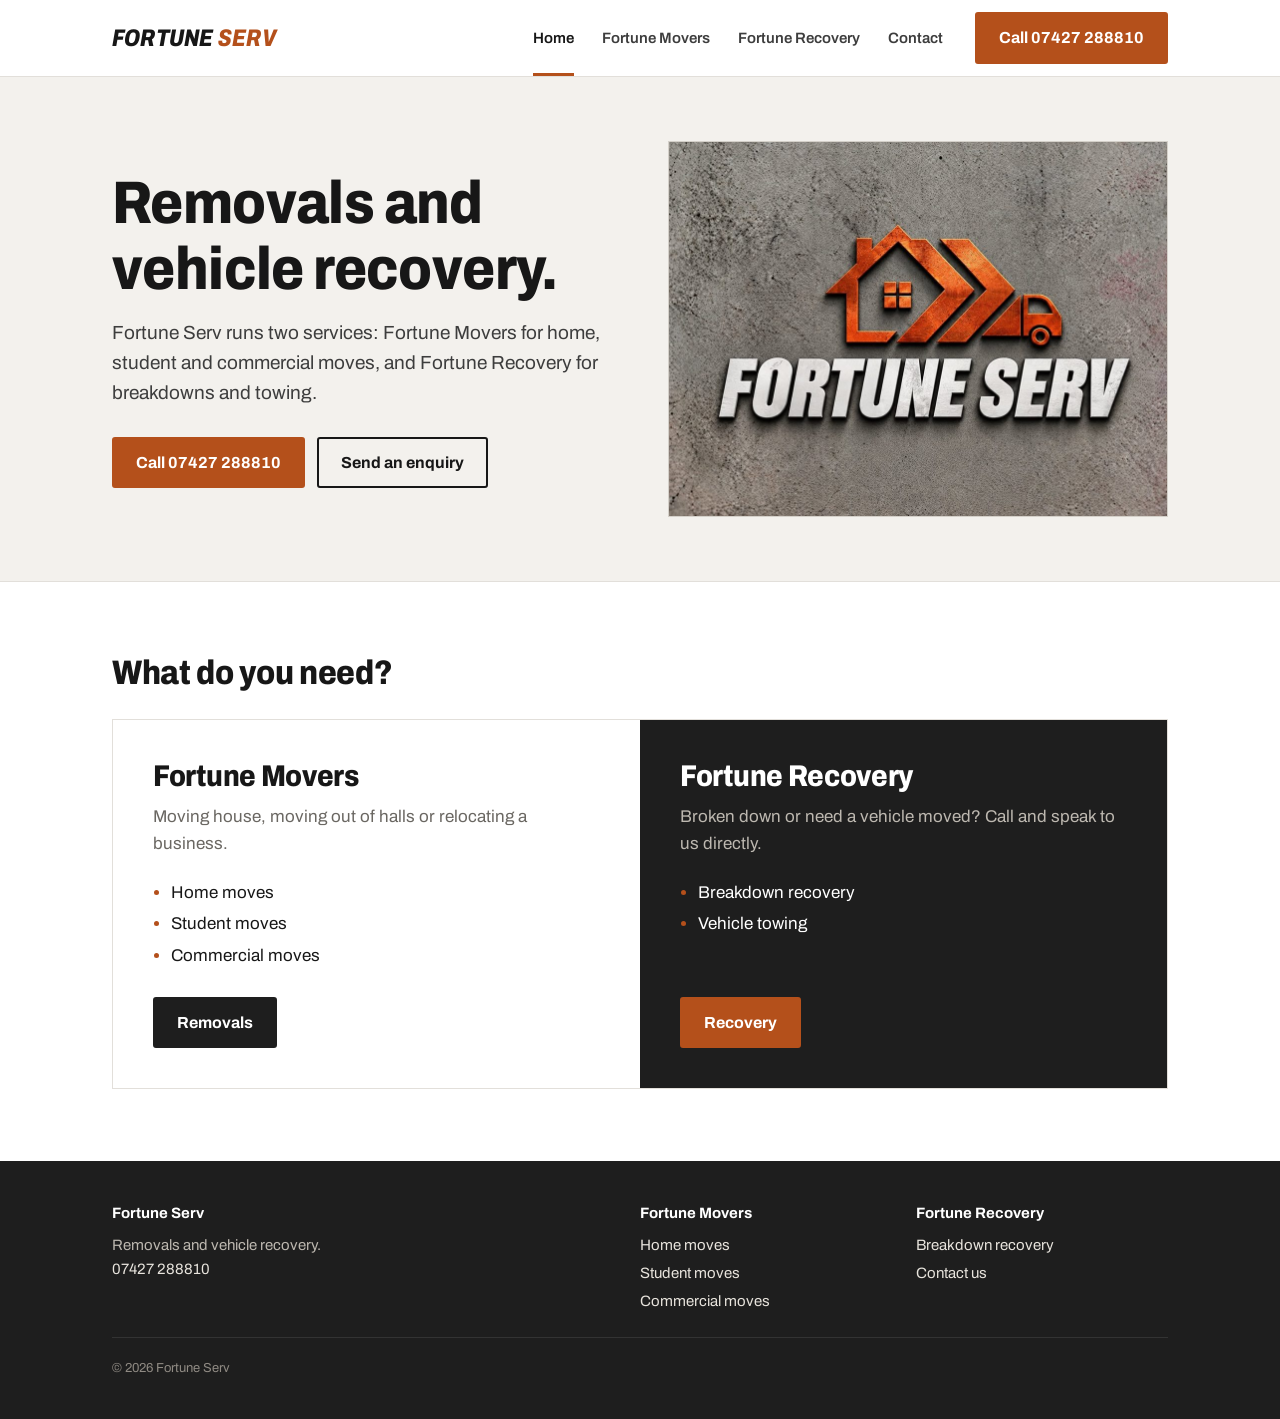
==== commit bc10383b: "Revert to previous light layout (undo banner redesign) Co-Authored-By: Claude Opus 5.5 <noreply@anth" ====
--- a/index.html
+++ b/index.html
@@ -26,20 +26,23 @@
   </header>
 
   <main>
-    <section class="banner">
+    <section class="hero">
       <div class="wrap">
-        <h1><img class="banner-logo" src="images/logo-serv.webp" width="1100" height="645" alt="Fortune Serv"></h1>
-        <p class="banner-tag">Removals &middot; Vehicle Recovery</p>
-        <div class="banner-actions">
-          <a class="btn" href="movers.html">Fortune Movers</a>
-          <a class="btn btn-light" href="recovery.html">Fortune Recovery</a>
+        <div>
+          <h1>Removals and vehicle recovery.</h1>
+          <p class="lede">Fortune Serv runs two services: Fortune Movers for home, student and commercial moves, and Fortune Recovery for breakdowns and towing.</p>
+          <div class="actions">
+            <a class="btn" href="tel:+447427288810">Call 07427 288810</a>
+            <a class="btn btn-ghost" href="contact.html">Send an enquiry</a>
+          </div>
         </div>
+        <img class="hero-img" src="images/hero-serv.jpg" width="1000" height="750" alt="Fortune Serv logo">
       </div>
     </section>
 
     <section class="section">
       <div class="wrap">
-        <h2 class="section-title">Our services</h2>
+        <h2 class="section-title">What do you need?</h2>
         <div class="split">
           <div class="split-item">
             <h3>Fortune Movers</h3>
@@ -49,7 +52,7 @@
               <li>Student moves</li>
               <li>Commercial moves</li>
             </ul>
-            <a class="btn btn-dark" href="movers.html">View removals</a>
+            <a class="btn btn-dark" href="movers.html">Removals</a>
           </div>
           <div class="split-item is-dark">
             <h3>Fortune Recovery</h3>
@@ -58,7 +61,7 @@
               <li>Breakdown recovery</li>
               <li>Vehicle towing</li>
             </ul>
-            <a class="btn" href="recovery.html">View recovery</a>
+            <a class="btn" href="recovery.html">Recovery</a>
           </div>
         </div>
       </div>
--- a/css/style.css
+++ b/css/style.css
@@ -7,7 +7,7 @@
   --line: #e2dfda;
   --paper: #ffffff;
   --stone: #f3f1ed;
-  --char: #161616;
+  --char: #1e1e1e;
   --copper: #b4501b;
   --copper-dark: #933f13;
   --wrap: 1120px;
@@ -23,15 +23,10 @@
   line-height: 1.6;
   color: var(--ink);
   background: var(--paper);
-  padding-bottom: 56px; /* room for the mobile call bar */
 }
 
 img { display: block; max-width: 100%; height: auto; }
 a { color: inherit; }
-a:focus-visible, .btn:focus-visible {
-  outline: 3px solid var(--copper);
-  outline-offset: 2px;
-}
 
 h1, h2, h3 {
   font-weight: 800;
@@ -52,9 +47,8 @@
 /* ---------- Header ---------- */
 
 .header {
-  background: var(--char);
-  color: #fff;
-  border-bottom: 3px solid var(--copper);
+  border-bottom: 1px solid var(--line);
+  background: var(--paper);
 }
 .header .wrap {
   display: flex;
@@ -79,31 +73,29 @@
 
 .nav {
   display: flex;
-  gap: 22px;
+  gap: 24px;
   width: 100%;
-  border-top: 1px solid #2c2c2c;
+  overflow-x: auto;
+  border-top: 1px solid var(--line);
 }
 .nav a {
   padding: 12px 0;
   font-size: 15px;
   font-weight: 600;
-  color: #c9c5bf;
+  color: var(--ink-soft);
   text-decoration: none;
   white-space: nowrap;
   border-bottom: 3px solid transparent;
-  margin-bottom: -3px;
-}
-.nav a:hover { color: #fff; }
-.nav a[aria-current="page"] { color: #fff; border-bottom-color: var(--copper); }
-.nav-full { display: none; }
+}
+.nav a:hover { color: var(--ink); }
+.nav a[aria-current="page"] { color: var(--ink); border-bottom-color: var(--copper); }
 
 .header .header-call { display: none; }
 
 @media (min-width: 860px) {
+  .nav { width: auto; border-top: 0; margin-left: auto; gap: 28px; }
   .header .wrap { flex-wrap: nowrap; }
-  .nav { width: auto; border-top: 0; margin-left: auto; gap: 28px; }
-  .nav a { padding: 25px 0 22px; }
-  .nav-full { display: inline; }
+  .nav a { padding: 26px 0 23px; }
   .header .header-call { display: inline-flex; }
 }
 
@@ -113,7 +105,7 @@
   display: inline-flex;
   align-items: center;
   justify-content: center;
-  padding: 14px 24px;
+  padding: 14px 22px;
   border: 2px solid var(--copper);
   border-radius: 3px;
   background: var(--copper);
@@ -126,73 +118,54 @@
   cursor: pointer;
 }
 .btn:hover { background: var(--copper-dark); border-color: var(--copper-dark); }
-.btn-light { background: #fff; border-color: #fff; color: var(--ink); }
-.btn-light:hover { background: #ece9e4; border-color: #ece9e4; }
+.btn:focus-visible, .nav a:focus-visible, a:focus-visible {
+  outline: 3px solid var(--copper);
+  outline-offset: 2px;
+}
 .btn-dark { background: var(--char); border-color: var(--char); }
 .btn-dark:hover { background: #000; border-color: #000; }
-
-/* ---------- Banner ---------- */
-
-.banner {
-  color: #fff;
-  text-align: center;
-  background-color: #6d6862;
-  background-image:
-    radial-gradient(ellipse at center, rgba(0, 0, 0, 0) 30%, rgba(0, 0, 0, 0.55) 100%),
-    url("../images/concrete.jpg");
-  background-size: cover;
-  background-position: center;
-}
-.banner .wrap { padding-top: 32px; padding-bottom: 48px; }
-.banner-logo {
-  width: min(680px, 100%);
-  margin: 0 auto;
-}
-.banner-logo-sm { width: min(500px, 100%); }
-.banner-tag {
-  margin-top: 4px;
-  font-size: 15px;
-  font-weight: 700;
-  letter-spacing: 0.16em;
-  text-transform: uppercase;
-  text-shadow: 0 1px 3px rgba(0, 0, 0, 0.6);
-}
-.banner-actions {
-  display: flex;
-  flex-wrap: wrap;
-  justify-content: center;
-  gap: 12px;
-  margin-top: 24px;
-}
-.banner-actions .btn { min-width: 210px; }
-
-.banner-call {
-  margin-top: 4px;
-  text-shadow: 0 2px 6px rgba(0, 0, 0, 0.6);
-}
-.banner-call h1 { font-size: clamp(30px, 6vw, 44px); }
-.banner-call a {
-  display: inline-block;
-  margin-top: 4px;
-  font-size: clamp(34px, 7vw, 54px);
-  font-weight: 800;
-  font-stretch: 88%;
-  text-decoration: none;
-}
-
-/* Shorter banner with a page title, for inner pages */
-.banner-page {
-  text-align: left;
-  background-image:
-    linear-gradient(rgba(18, 18, 18, 0.62), rgba(18, 18, 18, 0.62)),
-    url("../images/concrete.jpg");
-}
-.banner-page .wrap { padding-top: 44px; padding-bottom: 48px; }
-.banner-page h1 { font-size: clamp(34px, 6vw, 52px); }
-.banner-page .lede { margin-top: 10px; max-width: 36em; font-size: 19px; color: #e4e0da; }
-.crumbs { margin-bottom: 12px; font-size: 14px; color: #cfcac3; }
-.crumbs a { color: #cfcac3; }
-.crumbs a:hover { color: #fff; }
+.btn-ghost { background: transparent; color: var(--ink); border-color: var(--ink); }
+.btn-ghost:hover { background: var(--ink); color: #fff; border-color: var(--ink); }
+
+/* ---------- Hero ---------- */
+
+.hero {
+  background: var(--stone);
+  border-bottom: 1px solid var(--line);
+}
+.hero .wrap {
+  display: grid;
+  gap: 32px;
+  padding-top: 40px;
+  padding-bottom: 40px;
+}
+.hero h1 { font-size: clamp(36px, 7vw, 60px); }
+.hero .lede {
+  margin-top: 16px;
+  max-width: 34em;
+  font-size: 19px;
+  color: var(--ink-soft);
+}
+.hero .actions { display: flex; flex-wrap: wrap; gap: 12px; margin-top: 28px; }
+.hero-img { width: 100%; border: 1px solid #d4d0c9; }
+
+@media (min-width: 860px) {
+  .hero .wrap {
+    grid-template-columns: 1fr 1fr;
+    align-items: center;
+    gap: 56px;
+    padding-top: 64px;
+    padding-bottom: 64px;
+  }
+}
+
+.crumbs {
+  margin-bottom: 14px;
+  font-size: 14px;
+  color: var(--muted);
+}
+.crumbs a { color: var(--muted); }
+.crumbs a:hover { color: var(--ink); }
 
 /* ---------- Sections ---------- */
 
@@ -201,8 +174,9 @@
   .section { padding: 72px 0; }
 }
 .section-title { font-size: clamp(26px, 4vw, 34px); }
-
-/* Home: the two businesses */
+.section-intro { margin-top: 8px; color: var(--muted); max-width: 40em; }
+
+/* Two-way split on the home page */
 .split {
   display: grid;
   margin-top: 28px;
@@ -229,7 +203,7 @@
   .split-item + .split-item { border-top: 0; }
 }
 
-/* Three-column rows (move types, recovery checklist) */
+/* Movers: three move types */
 .types {
   display: grid;
   margin-top: 28px;
@@ -262,7 +236,7 @@
   padding: 28px 0;
   border-bottom: 1px solid var(--line);
 }
-.service h3 { font-size: 24px; }
+.service h2 { font-size: 24px; }
 .service p { margin-top: 6px; color: var(--ink-soft); max-width: 40em; }
 .service .btn { justify-self: start; }
 .service-photo { margin-top: 16px; max-width: 520px; border: 1px solid var(--line); }
@@ -272,7 +246,10 @@
 }
 
 /* Call strip */
-.callout { background: var(--char); color: #fff; }
+.callout {
+  background: var(--char);
+  color: #fff;
+}
 .callout .wrap {
   display: flex;
   flex-wrap: wrap;
@@ -285,9 +262,25 @@
 .callout p { font-size: 20px; font-weight: 600; }
 .callout p span { color: #bdb8b0; font-weight: 400; }
 
+/* Recovery */
+.phone-big {
+  display: inline-block;
+  margin-top: 8px;
+  font-size: clamp(34px, 7vw, 52px);
+  font-weight: 800;
+  font-stretch: 88%;
+  color: var(--copper);
+  text-decoration: none;
+  letter-spacing: 0.01em;
+}
+.phone-big:hover { color: var(--copper-dark); }
+
 /* ---------- Contact ---------- */
 
-.contact { display: grid; gap: 40px; }
+.contact {
+  display: grid;
+  gap: 40px;
+}
 @media (min-width: 860px) {
   .contact { grid-template-columns: 1fr 1.5fr; gap: 72px; }
 }
@@ -349,13 +342,17 @@
   padding-top: 40px;
   padding-bottom: 40px;
 }
-.footer h4 { margin-bottom: 8px; color: #fff; font-size: 15px; }
+.footer h4 {
+  margin-bottom: 8px;
+  color: #fff;
+  font-size: 15px;
+}
 .footer ul { list-style: none; }
 .footer li { margin-top: 4px; }
 .footer a { color: #e8e4dd; text-decoration: none; }
 .footer a:hover { color: #fff; text-decoration: underline; }
 .footer .legal {
-  border-top: 1px solid #2e2e2e;
+  border-top: 1px solid #333;
   padding-top: 20px;
   font-size: 13px;
   color: #8f8a83;
@@ -373,6 +370,7 @@
   right: 0;
   bottom: 0;
   z-index: 20;
+  display: block;
   padding: 14px 16px calc(14px + env(safe-area-inset-bottom));
   background: var(--copper);
   color: #fff;
@@ -380,7 +378,14 @@
   font-weight: 700;
   text-decoration: none;
 }
+body { padding-bottom: 56px; }
 @media (min-width: 860px) {
   .callbar { display: none; }
   body { padding-bottom: 0; }
 }
+
+.hero-plain .wrap { display: block; }
+.nav-full { display: none; }
+@media (min-width: 860px) {
+  .nav-full { display: inline; }
+}
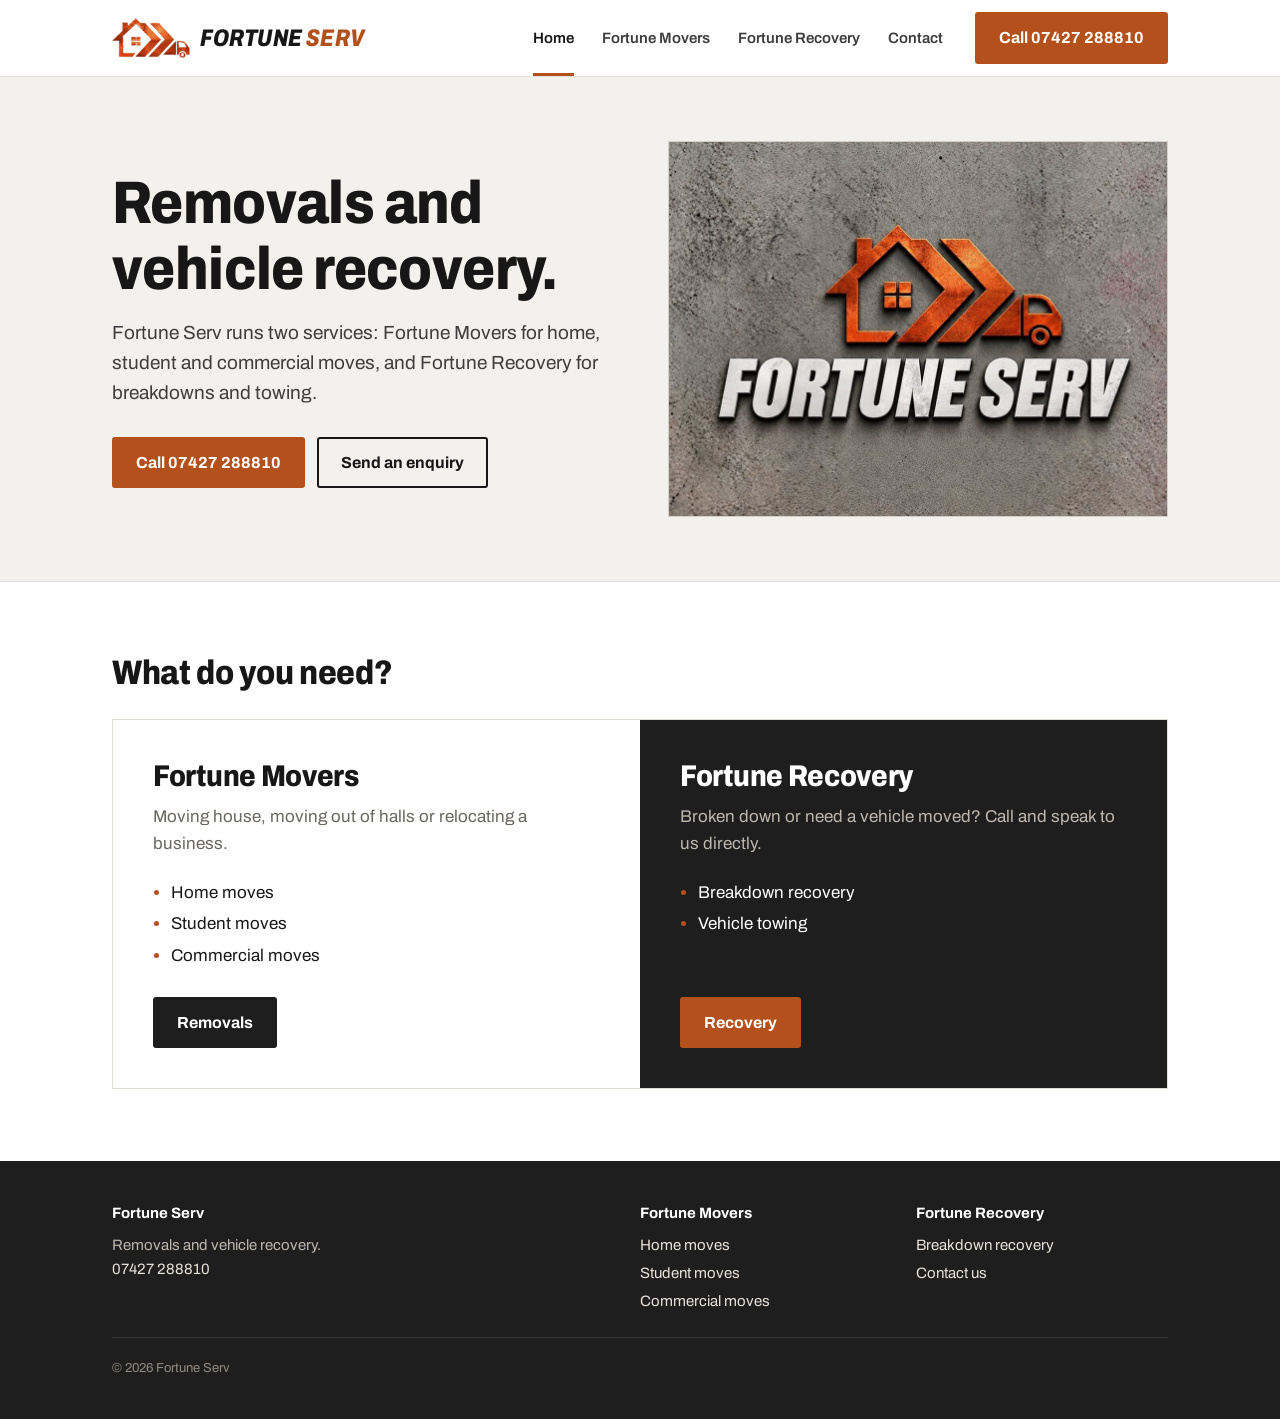
==== commit 942545cd: "Add logo symbol next to the company name in the header Co-Authored-By: Claude Opus 5.5 <noreply@anth" ====
--- a/index.html
+++ b/index.html
@@ -14,7 +14,7 @@
 <body>
   <header class="header">
     <div class="wrap">
-      <a class="wordmark" href="index.html">Fortune <b>Serv</b></a>
+      <a class="wordmark" href="index.html"><img src="images/logo-mark.png" width="235" height="120" alt=""><span>Fortune <b>Serv</b></span></a>
       <nav class="nav" aria-label="Main">
         <a href="index.html" aria-current="page">Home</a>
         <a href="movers.html"><span class="nav-full">Fortune </span>Movers</a>
--- a/css/style.css
+++ b/css/style.css
@@ -59,8 +59,10 @@
 }
 
 .wordmark {
-  display: inline-block;
-  padding: 16px 0;
+  display: inline-flex;
+  align-items: center;
+  gap: 10px;
+  padding: 14px 0;
   text-decoration: none;
   font-weight: 800;
   font-stretch: 80%;
@@ -70,6 +72,10 @@
   text-transform: uppercase;
 }
 .wordmark b { color: var(--copper); font-weight: 800; }
+.wordmark img { width: auto; height: 34px; }
+@media (min-width: 860px) {
+  .wordmark img { height: 40px; }
+}
 
 .nav {
   display: flex;
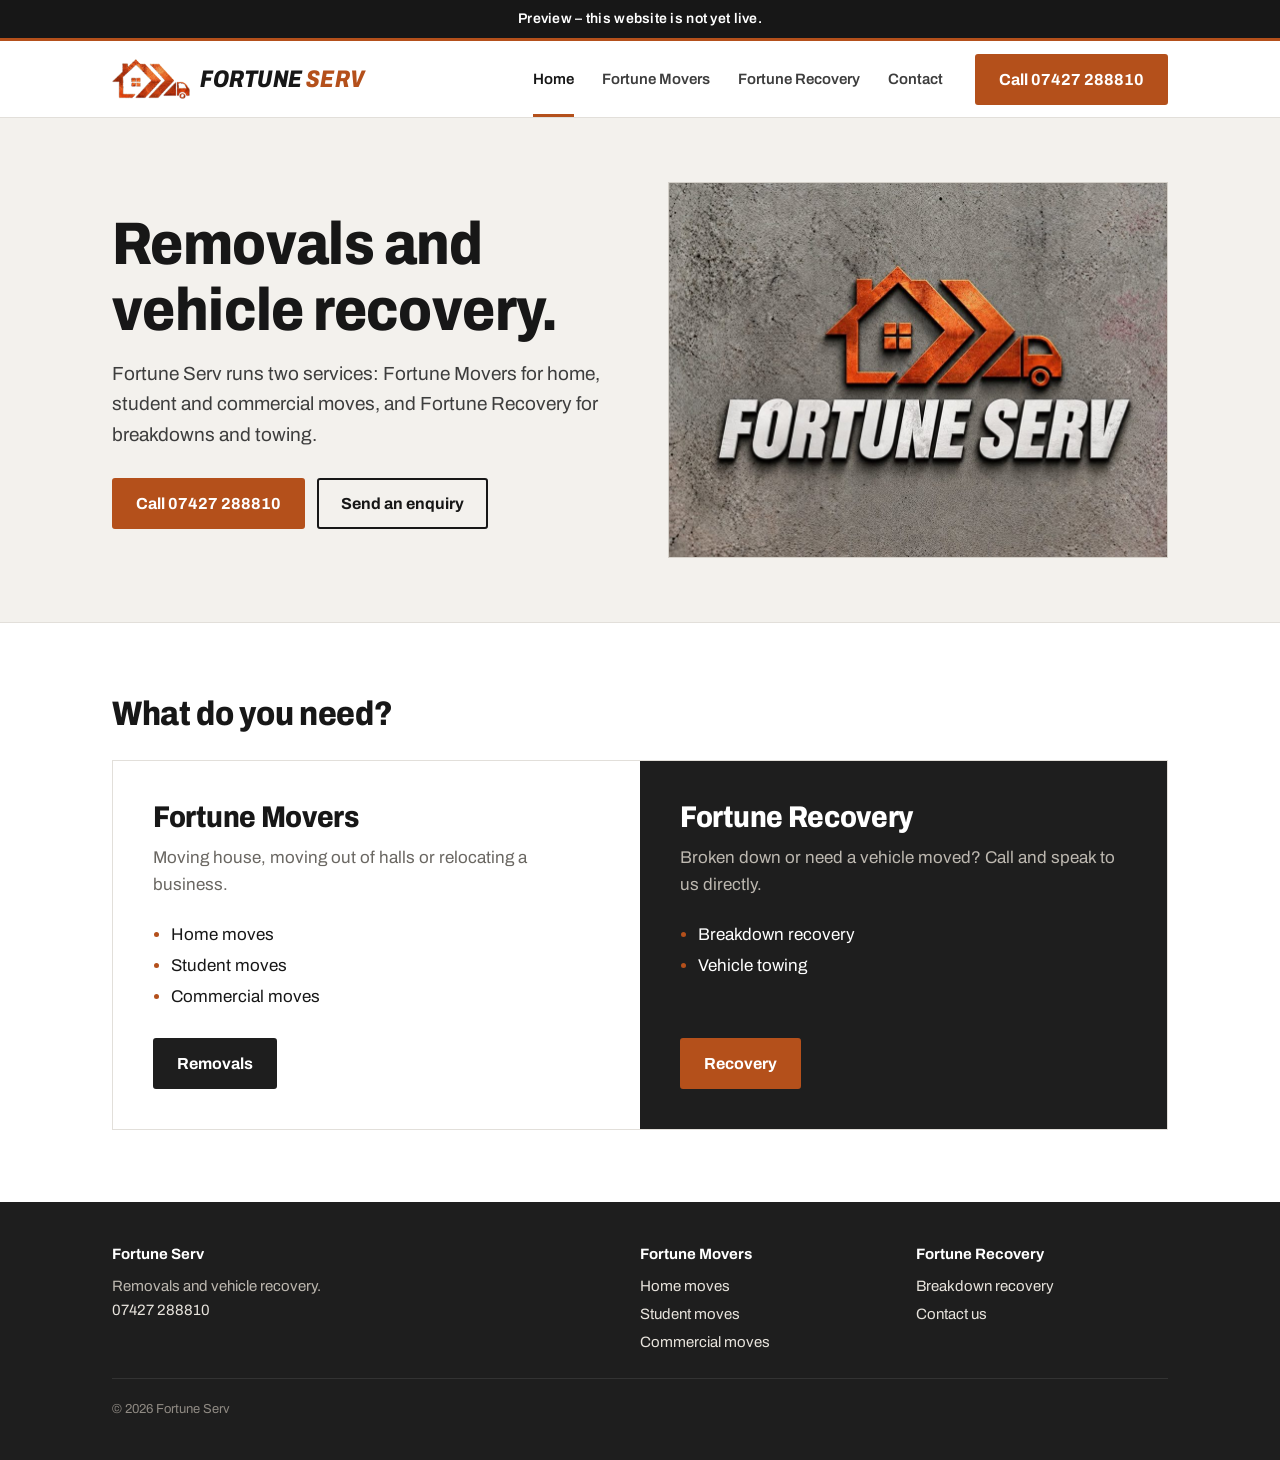
==== commit f9cbfda6: "Add preview bar and noindex until the site is handed over Co-Authored-By: Claude Opus 5.5 <noreply@a" ====
--- a/index.html
+++ b/index.html
@@ -3,6 +3,7 @@
 <head>
   <meta charset="utf-8">
   <meta name="viewport" content="width=device-width, initial-scale=1">
+  <meta name="robots" content="noindex, nofollow"><!-- PREVIEW: remove when live -->
   <title>Fortune Serv | Removals and Vehicle Recovery</title>
   <meta name="description" content="Fortune Serv: home, student and commercial removals with Fortune Movers, and breakdown recovery with Fortune Recovery.">
   <link rel="icon" href="images/favicon.svg" type="image/svg+xml">
@@ -12,6 +13,9 @@
   <link rel="stylesheet" href="css/style.css">
 </head>
 <body>
+  <!-- PREVIEW: remove this bar when the site goes live -->
+  <div class="preview-bar">Preview &ndash; this website is not yet live.</div>
+
   <header class="header">
     <div class="wrap">
       <a class="wordmark" href="index.html"><img src="images/logo-mark.png" width="235" height="120" alt=""><span>Fortune <b>Serv</b></span></a>
--- a/css/style.css
+++ b/css/style.css
@@ -395,3 +395,15 @@
 @media (min-width: 860px) {
   .nav-full { display: inline; }
 }
+
+/* PREVIEW: remove when the site goes live */
+.preview-bar {
+  background: #171717;
+  color: #fff;
+  text-align: center;
+  font-size: 14px;
+  font-weight: 600;
+  letter-spacing: 0.02em;
+  padding: 8px 16px;
+  border-bottom: 3px solid var(--copper);
+}
